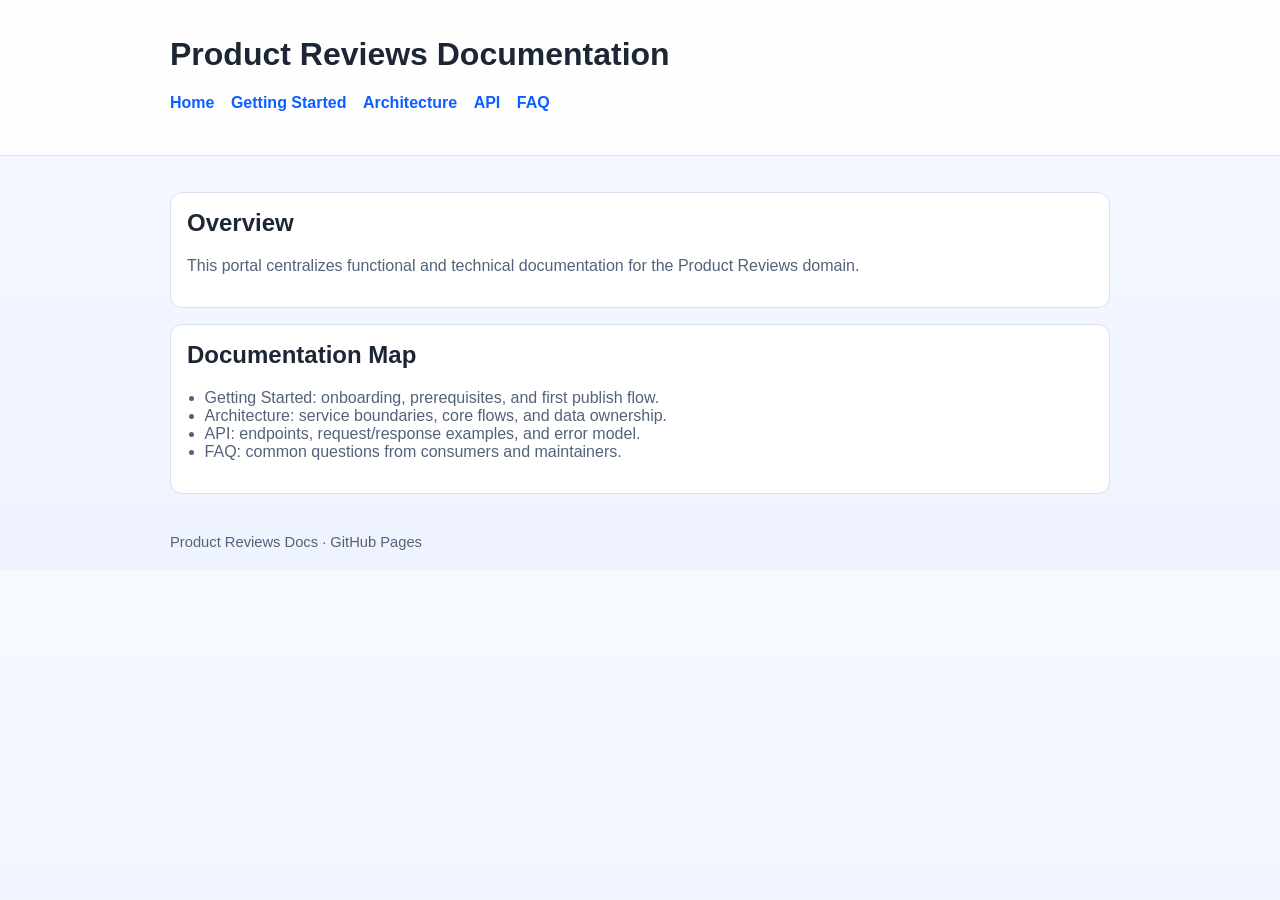
==== product-reviews/index.html @ 0f4091a0 "docs: scaffold product-reviews GitHub Pages site" ====
<!doctype html>
<html lang="en">
  <head>
    <meta charset="UTF-8" />
    <meta name="viewport" content="width=device-width, initial-scale=1.0" />
    <title>Product Reviews Docs</title>
    <link rel="stylesheet" href="/product-reviews/styles/main.css" />
  </head>
  <body>
    <header>
      <div class="container">
        <h1>Product Reviews Documentation</h1>
        <nav>
          <a href="/product-reviews/">Home</a>
          <a href="/product-reviews/pages/getting-started.html">Getting Started</a>
          <a href="/product-reviews/pages/architecture.html">Architecture</a>
          <a href="/product-reviews/pages/api.html">API</a>
          <a href="/product-reviews/pages/faq.html">FAQ</a>
        </nav>
      </div>
    </header>
    <main class="container">
      <section class="card">
        <h2>Overview</h2>
        <p>This portal centralizes functional and technical documentation for the Product Reviews domain.</p>
      </section>
      <section class="card">
        <h2>Documentation Map</h2>
        <ul>
          <li>Getting Started: onboarding, prerequisites, and first publish flow.</li>
          <li>Architecture: service boundaries, core flows, and data ownership.</li>
          <li>API: endpoints, request/response examples, and error model.</li>
          <li>FAQ: common questions from consumers and maintainers.</li>
        </ul>
      </section>
    </main>
    <footer class="container">Product Reviews Docs &middot; GitHub Pages</footer>
  </body>
</html>
---- product-reviews/styles/main.css ----
:root {
  --bg: #f5f7fb;
  --surface: #ffffff;
  --text: #1d2635;
  --muted: #53627a;
  --brand: #0b5fff;
  --border: #d9e1ee;
}

* { box-sizing: border-box; }

body {
  margin: 0;
  font-family: "Segoe UI", -apple-system, BlinkMacSystemFont, sans-serif;
  color: var(--text);
  background: linear-gradient(180deg, #f7f9ff 0%, #eef3ff 100%);
}

.container { max-width: 980px; margin: 0 auto; padding: 1.25rem; }

header {
  border-bottom: 1px solid var(--border);
  background: rgba(255,255,255,.85);
  backdrop-filter: blur(6px);
  padding: 1rem 0;
}

h1, h2, h3 { margin-top: 0; }

nav a {
  display: inline-block;
  margin-right: 0.75rem;
  margin-bottom: 0.4rem;
  color: var(--brand);
  text-decoration: none;
  font-weight: 600;
}

nav a:hover { text-decoration: underline; }

.card {
  background: var(--surface);
  border: 1px solid var(--border);
  border-radius: 12px;
  padding: 1rem;
  margin-top: 1rem;
}

ul { padding-left: 1.1rem; }
p, li { color: var(--muted); }

footer { margin: 2rem 0 1rem; color: var(--muted); font-size: .92rem; }
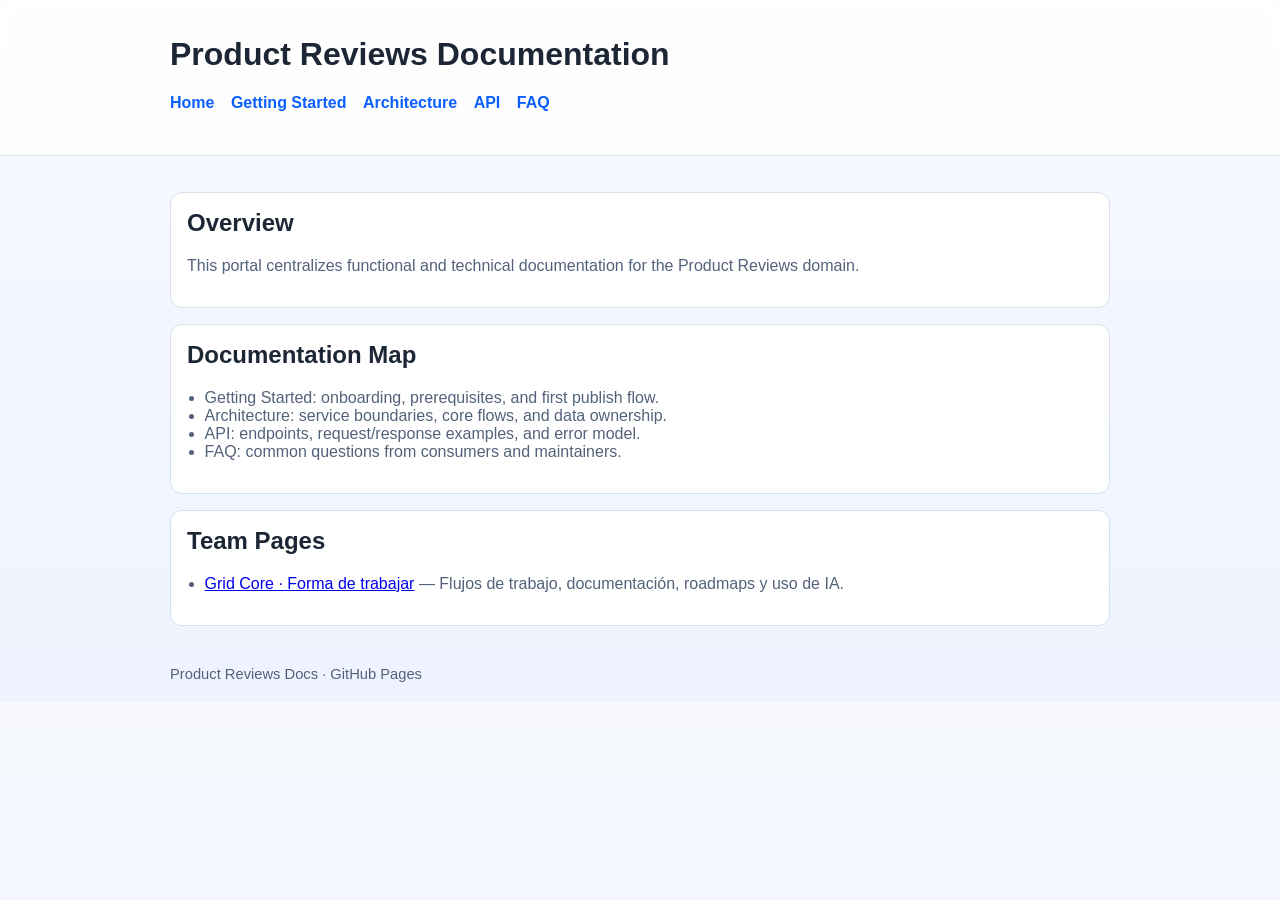
==== commit c676e7a0: "feat: add link to grid-core-next-steps in product-reviews index" ====
--- a/product-reviews/index.html
+++ b/product-reviews/index.html
@@ -33,6 +33,12 @@
           <li>FAQ: common questions from consumers and maintainers.</li>
         </ul>
       </section>
+      <section class="card">
+        <h2>Team Pages</h2>
+        <ul>
+          <li><a href="/product-reviews/grid-core-next-steps/">Grid Core · Forma de trabajar</a> — Flujos de trabajo, documentación, roadmaps y uso de IA.</li>
+        </ul>
+      </section>
     </main>
     <footer class="container">Product Reviews Docs &middot; GitHub Pages</footer>
   </body>
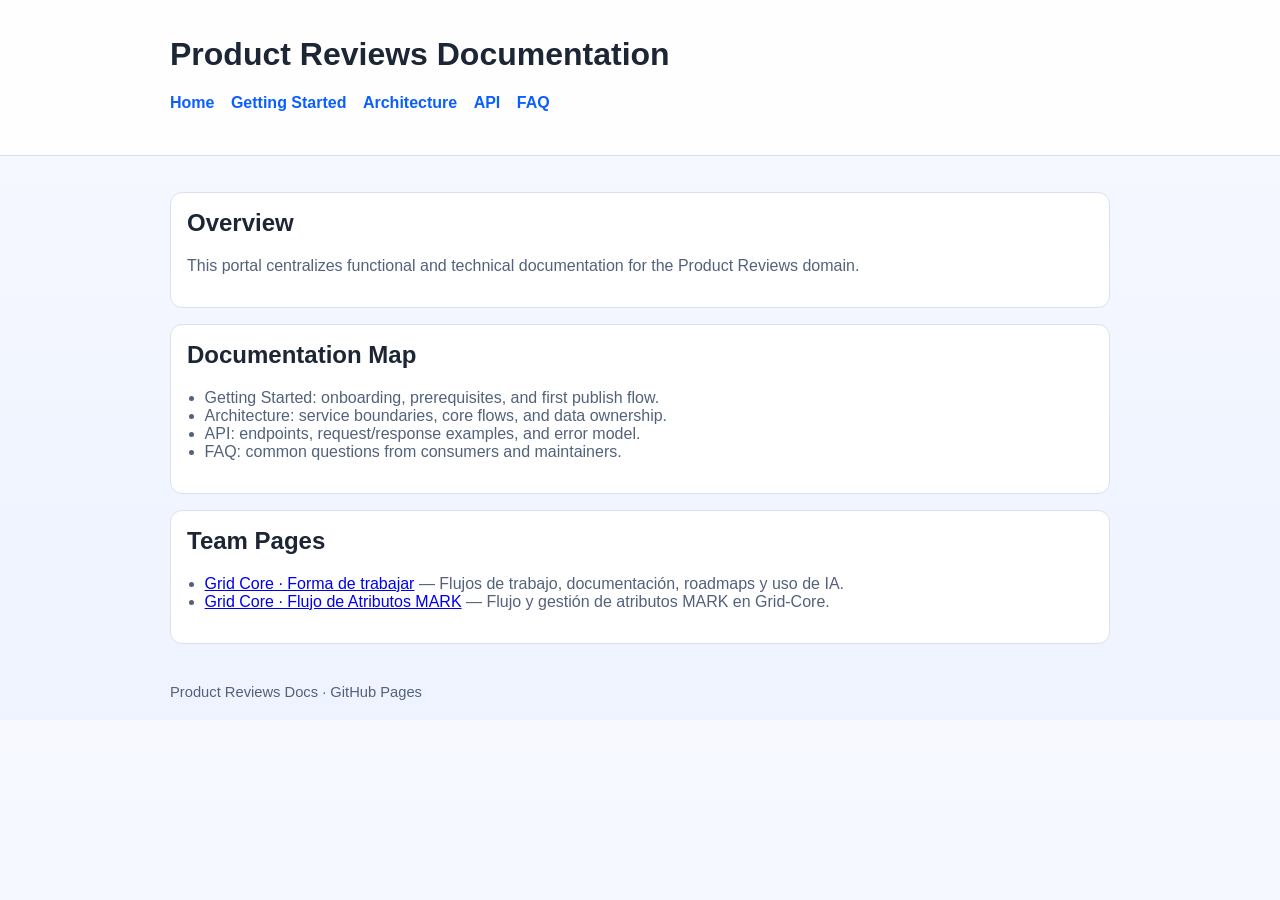
==== commit d988c718: "feat: add Grid-Core Flujo de Atributos MARK link to index" ====
--- a/product-reviews/index.html
+++ b/product-reviews/index.html
@@ -37,6 +37,7 @@
         <h2>Team Pages</h2>
         <ul>
           <li><a href="/product-reviews/grid-core-next-steps/">Grid Core · Forma de trabajar</a> — Flujos de trabajo, documentación, roadmaps y uso de IA.</li>
+          <li><a href="/product-reviews/grid-core-flujo-atributos-mark/">Grid Core · Flujo de Atributos MARK</a> — Flujo y gestión de atributos MARK en Grid-Core.</li>
         </ul>
       </section>
     </main>
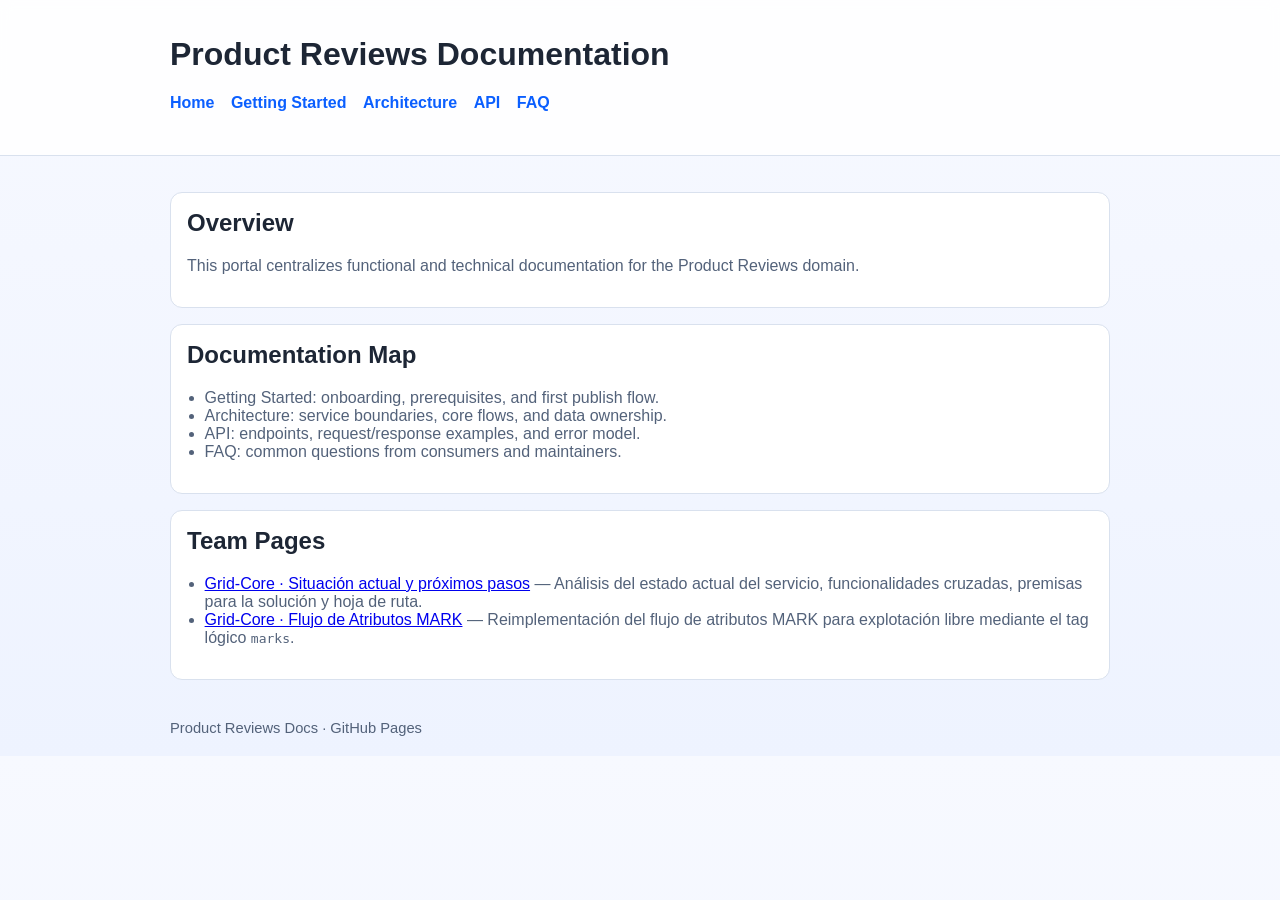
==== commit f80dcde8: "fix: update product reviews index with correct page titles and descriptions" ====
--- a/product-reviews/index.html
+++ b/product-reviews/index.html
@@ -36,8 +36,8 @@
       <section class="card">
         <h2>Team Pages</h2>
         <ul>
-          <li><a href="/product-reviews/grid-core-next-steps/">Grid Core · Forma de trabajar</a> — Flujos de trabajo, documentación, roadmaps y uso de IA.</li>
-          <li><a href="/product-reviews/grid-core-flujo-atributos-mark/">Grid Core · Flujo de Atributos MARK</a> — Flujo y gestión de atributos MARK en Grid-Core.</li>
+          <li><a href="/product-reviews/grid-core-next-steps/">Grid-Core · Situación actual y próximos pasos</a> — Análisis del estado actual del servicio, funcionalidades cruzadas, premisas para la solución y hoja de ruta.</li>
+          <li><a href="/product-reviews/grid-core-flujo-atributos-mark/">Grid-Core · Flujo de Atributos MARK</a> — Reimplementación del flujo de atributos MARK para explotación libre mediante el tag lógico <code>marks</code>.</li>
         </ul>
       </section>
     </main>
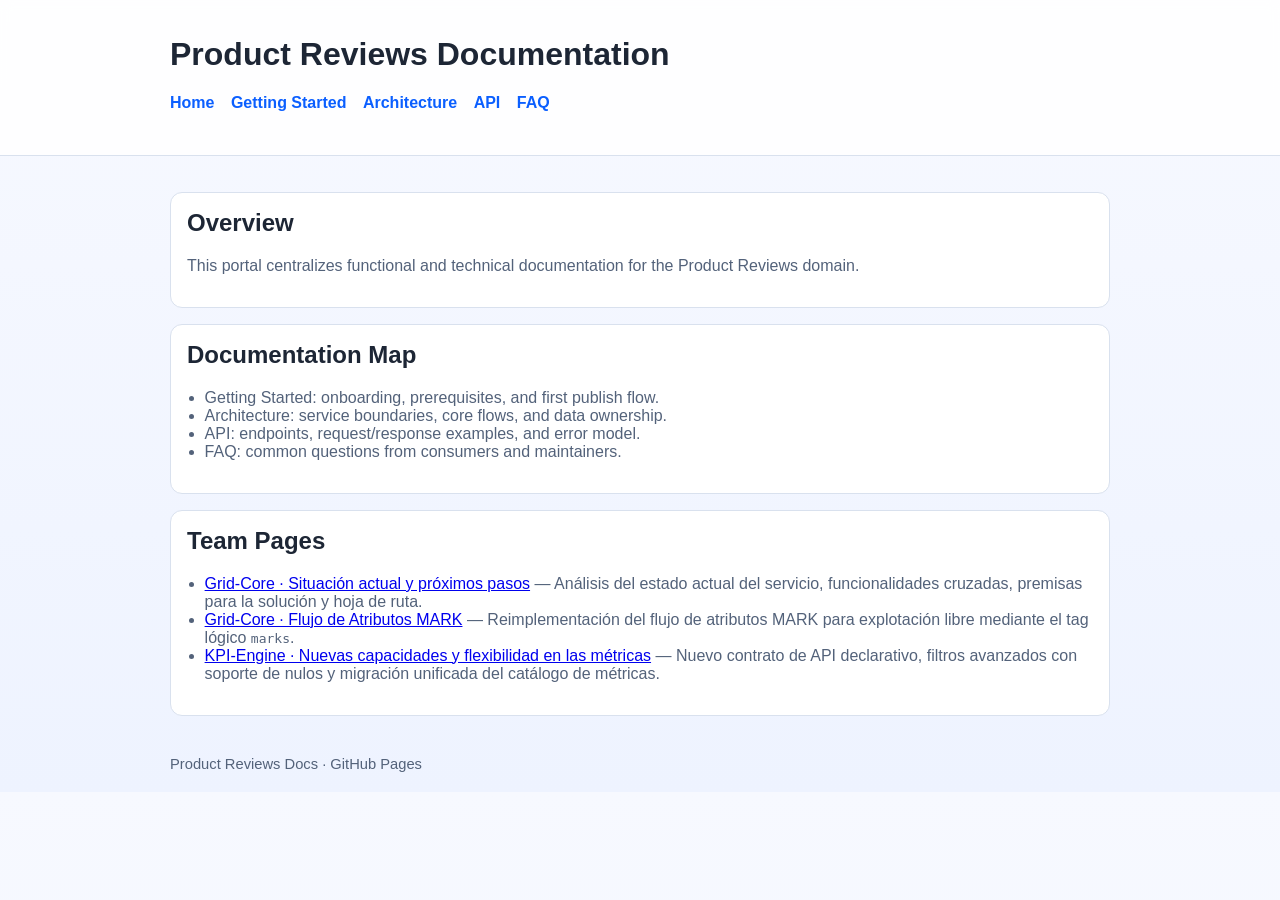
==== commit d68aff91: "feat: add KPI-Engine review link to product-reviews index Co-authored-by: Copilot <223556219+Copilot" ====
--- a/product-reviews/index.html
+++ b/product-reviews/index.html
@@ -38,6 +38,7 @@
         <ul>
           <li><a href="/product-reviews/grid-core-next-steps/">Grid-Core · Situación actual y próximos pasos</a> — Análisis del estado actual del servicio, funcionalidades cruzadas, premisas para la solución y hoja de ruta.</li>
           <li><a href="/product-reviews/grid-core-flujo-atributos-mark/">Grid-Core · Flujo de Atributos MARK</a> — Reimplementación del flujo de atributos MARK para explotación libre mediante el tag lógico <code>marks</code>.</li>
+          <li><a href="/product-reviews/kpi-engine-nuevas-capacidades/">KPI-Engine · Nuevas capacidades y flexibilidad en las métricas</a> — Nuevo contrato de API declarativo, filtros avanzados con soporte de nulos y migración unificada del catálogo de métricas.</li>
         </ul>
       </section>
     </main>
